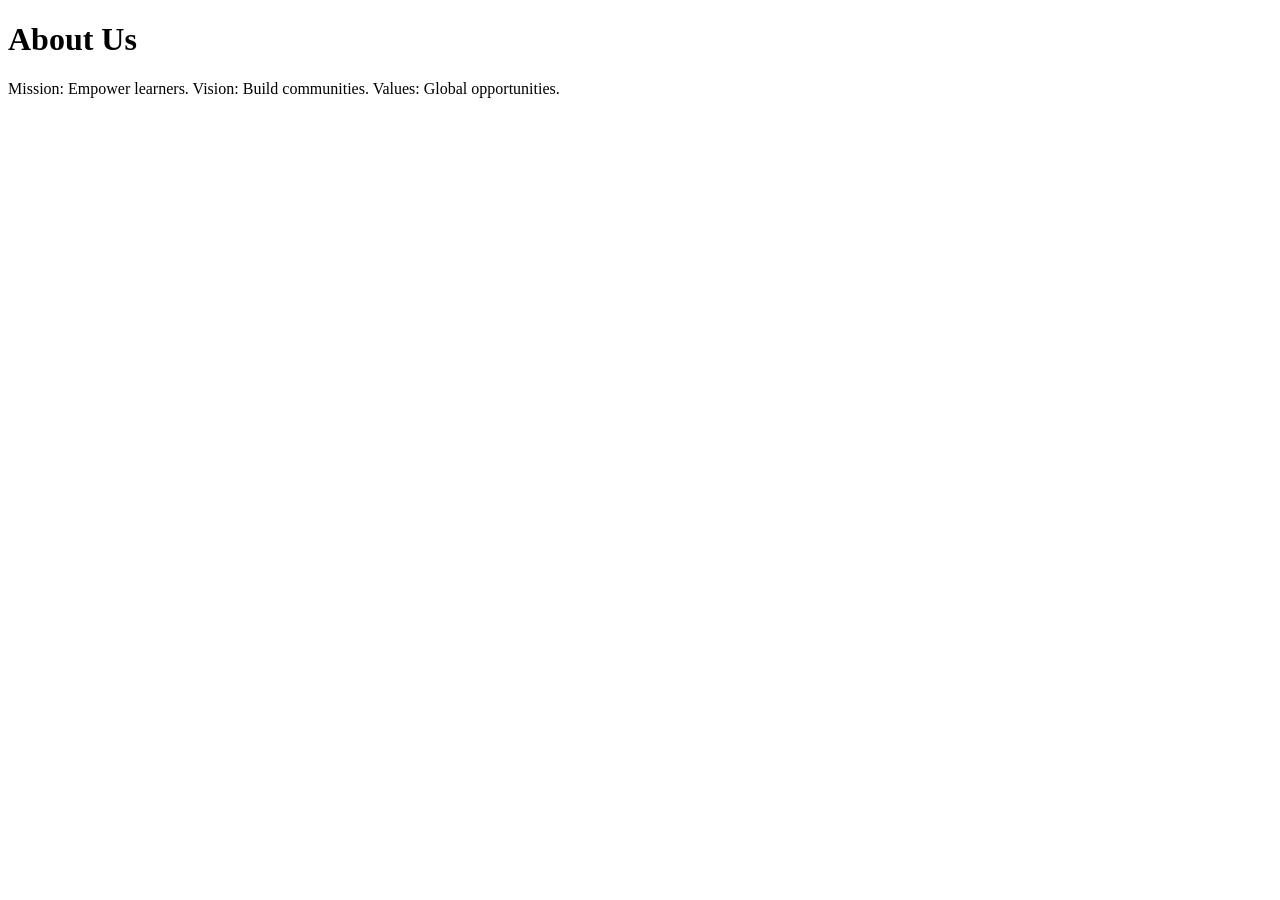
==== about.html @ 029aaf53 "Add files via upload" ====
<!DOCTYPE html>
<html>
<head>
  <title>About Us - Nexus University</title>
  <link rel="stylesheet" href="css/style.css">
</head>
<body>
  <h1>About Us</h1>
  <p>Mission: Empower learners. Vision: Build communities. Values: Global opportunities.</p>
</body>
</html>
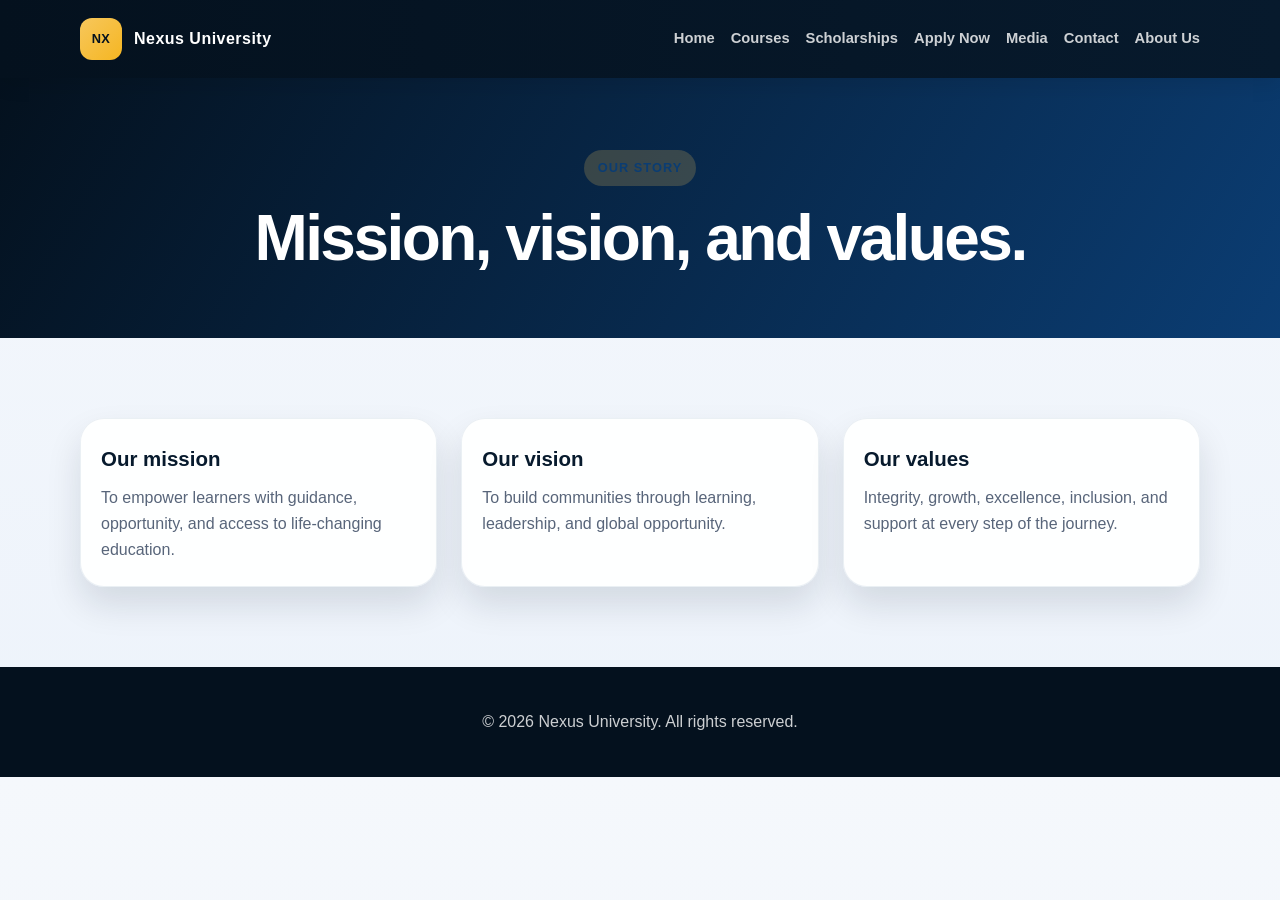
==== commit bb4ca8ef: "Modernize the Nexus University website styling and improve all pages." ====
--- a/about.html
+++ b/about.html
@@ -1,11 +1,59 @@
-<!DOCTYPE html>
-<html>
-<head>
-  <title>About Us - Nexus University</title>
-  <link rel="stylesheet" href="css/style.css">
-</head>
-<body>
-  <h1>About Us</h1>
-  <p>Mission: Empower learners. Vision: Build communities. Values: Global opportunities.</p>
-</body>
-</html>
+<!DOCTYPE html>
+<html lang="en">
+<head>
+  <meta charset="UTF-8" />
+  <meta name="viewport" content="width=device-width, initial-scale=1.0" />
+  <title>About Us - Nexus University</title>
+  <link rel="stylesheet" href="style.css.css" />
+</head>
+<body>
+  <header class="site-header">
+    <div class="container nav">
+      <div class="brand"><span class="brand-mark">NX</span> Nexus University</div>
+      <nav class="main-nav" aria-label="Main navigation">
+        <a href="index.html">Home</a>
+        <a href="courses.html">Courses</a>
+        <a href="scholarships.html">Scholarships</a>
+        <a href="apply.html">Apply Now</a>
+        <a href="media.html">Media</a>
+        <a href="contact.html">Contact</a>
+        <a href="about.html">About Us</a>
+      </nav>
+    </div>
+  </header>
+
+  <main>
+    <section class="page-hero small-hero">
+      <div class="container">
+        <span class="eyebrow">Our story</span>
+        <h1>Mission, vision, and values.</h1>
+      </div>
+    </section>
+
+    <section class="section">
+      <div class="container">
+        <div class="info-grid three-up">
+          <div class="info-card">
+            <h3>Our mission</h3>
+            <p>To empower learners with guidance, opportunity, and access to life-changing education.</p>
+          </div>
+          <div class="info-card">
+            <h3>Our vision</h3>
+            <p>To build communities through learning, leadership, and global opportunity.</p>
+          </div>
+          <div class="info-card">
+            <h3>Our values</h3>
+            <p>Integrity, growth, excellence, inclusion, and support at every step of the journey.</p>
+          </div>
+        </div>
+      </div>
+    </section>
+  </main>
+
+  <footer class="site-footer">
+    <div class="container footer-inner">
+      <p>© 2026 Nexus University. All rights reserved.</p>
+    </div>
+  </footer>
+</body>
+</html>
--- a/style.css.css
+++ b/style.css.css
@@ -0,0 +1,500 @@
+/* Nexus University modern design */
+:root {
+  --navy: #071a2d;
+  --navy-deep: #04111e;
+  --blue: #0b3d73;
+  --gold: #f7c75c;
+  --gold-2: #f5b622;
+  --white: #ffffff;
+  --soft: #eef4fb;
+  --gray: #58657a;
+  --shadow: 0 18px 35px rgba(7, 26, 45, 0.12);
+}
+
+* {
+  box-sizing: border-box;
+}
+
+html {
+  scroll-behavior: smooth;
+}
+
+body {
+  margin: 0;
+  font-family: Arial, Helvetica, sans-serif;
+  background: linear-gradient(180deg, #f5f8fc 0%, #edf3fb 100%);
+  color: var(--navy);
+  line-height: 1.6;
+}
+
+a {
+  text-decoration: none;
+}
+
+img, video {
+  max-width: 100%;
+  display: block;
+}
+
+.container {
+  width: min(1120px, calc(100% - 32px));
+  margin: 0 auto;
+}
+
+.site-header {
+  background: linear-gradient(90deg, var(--navy-deep), var(--navy));
+  position: sticky;
+  top: 0;
+  z-index: 20;
+  box-shadow: 0 8px 18px rgba(0, 0, 0, 0.08);
+}
+
+.nav {
+  display: flex;
+  align-items: center;
+  justify-content: space-between;
+  min-height: 78px;
+  gap: 20px;
+}
+
+.brand {
+  display: inline-flex;
+  align-items: center;
+  gap: 12px;
+  color: var(--white);
+  font-weight: 700;
+  letter-spacing: 0.03em;
+}
+
+.brand-mark {
+  display: inline-flex;
+  align-items: center;
+  justify-content: center;
+  width: 42px;
+  height: 42px;
+  border-radius: 12px;
+  background: linear-gradient(135deg, var(--gold), var(--gold-2));
+  color: var(--navy-deep);
+  font-size: 0.8rem;
+  font-weight: 800;
+}
+
+.main-nav {
+  display: flex;
+  flex-wrap: wrap;
+  align-items: center;
+  justify-content: flex-end;
+  gap: 16px;
+}
+
+.main-nav a {
+  color: rgba(255,255,255,0.8);
+  font-size: 0.92rem;
+  font-weight: 600;
+  transition: color 0.2s ease;
+}
+
+.main-nav a:hover {
+  color: var(--gold);
+}
+
+.hero {
+  background: radial-gradient(circle at top left, rgba(247,199,92,0.22), transparent 35%),
+              linear-gradient(135deg, #edf5ff 0%, #dfeeff 50%, #eef4fb 100%);
+  padding: 90px 0 60px;
+}
+
+.hero-grid {
+  display: grid;
+  grid-template-columns: 1.2fr 0.8fr;
+  align-items: center;
+  gap: 32px;
+}
+
+.eyebrow {
+  display: inline-block;
+  padding: 8px 14px;
+  border-radius: 999px;
+  background: rgba(247,199,92,0.2);
+  color: var(--blue);
+  font-size: 0.8rem;
+  font-weight: 700;
+  letter-spacing: 0.08em;
+  text-transform: uppercase;
+}
+
+.eyebrow.dark {
+  background: rgba(11,61,115,0.08);
+  color: var(--blue);
+}
+
+.hero-copy h1,
+.page-hero h1 {
+  margin: 18px 0 16px;
+  font-size: clamp(2.2rem, 5vw, 4rem);
+  line-height: 1.08;
+  letter-spacing: -0.04em;
+}
+
+.hero-copy p {
+  font-size: 1.08rem;
+  color: var(--gray);
+  max-width: 600px;
+  margin: 0;
+}
+
+.cta-row {
+  display: flex;
+  flex-wrap: wrap;
+  gap: 14px;
+  margin-top: 28px;
+}
+
+.btn {
+  display: inline-flex;
+  align-items: center;
+  justify-content: center;
+  min-height: 48px;
+  padding: 0 22px;
+  border-radius: 12px;
+  font-weight: 700;
+  transition: transform 0.2s ease, box-shadow 0.2s ease;
+}
+
+.btn:hover {
+  transform: translateY(-1px);
+}
+
+.btn-primary {
+  background: linear-gradient(135deg, var(--gold), var(--gold-2));
+  color: var(--navy-deep);
+  box-shadow: 0 12px 30px rgba(247,199,92,0.4);
+}
+
+.btn-secondary {
+  background: var(--white);
+  color: var(--navy);
+  border: 1px solid rgba(7,26,45,0.1);
+}
+
+.stats-row {
+  display: grid;
+  grid-template-columns: repeat(3, minmax(100px, 1fr));
+  gap: 16px;
+  margin-top: 34px;
+}
+
+.stat-card {
+  background: rgba(255,255,255,0.78);
+  border: 1px solid rgba(11,61,115,0.08);
+  border-radius: 18px;
+  padding: 18px 16px;
+  text-align: center;
+  box-shadow: var(--shadow);
+}
+
+.stat-card strong {
+  display: block;
+  font-size: 1.6rem;
+  color: var(--navy);
+}
+
+.stat-card span {
+  color: var(--gray);
+  font-size: 0.85rem;
+}
+
+.hero-visual {
+  display: flex;
+  justify-content: center;
+}
+
+.portrait-card {
+  width: min(100%, 420px);
+  min-height: 440px;
+  border-radius: 32px;
+  background: linear-gradient(145deg, #0d2747, #0a1f36 55%, #1b3f5f);
+  box-shadow: var(--shadow);
+  position: relative;
+  overflow: hidden;
+}
+
+.portrait-card::before {
+  content: "";
+  position: absolute;
+  inset: 20px 20px auto auto;
+  width: 150px;
+  height: 150px;
+  border-radius: 50%;
+  background: rgba(247,199,92,0.16);
+}
+
+.portrait-placeholder {
+  position: absolute;
+  inset: 50% auto auto 50%;
+  transform: translate(-50%, -50%);
+  width: 180px;
+  height: 180px;
+  border-radius: 50%;
+  background: linear-gradient(135deg, #f7c75c, #d9a827);
+  color: var(--navy-deep);
+  font-weight: 800;
+  font-size: 1.4rem;
+  display: grid;
+  place-items: center;
+  border: 8px solid rgba(255,255,255,0.7);
+}
+
+.section {
+  padding: 80px 0;
+}
+
+.alt-section {
+  background: rgba(10, 33, 57, 0.03);
+}
+
+.section-heading {
+  text-align: center;
+  margin-bottom: 32px;
+}
+
+.section-heading.left {
+  text-align: left;
+}
+
+.section-heading h2 {
+  margin: 12px 0 0;
+  font-size: clamp(1.8rem, 3vw, 2.8rem);
+  line-height: 1.2;
+}
+
+.feature-grid,
+.card-grid,
+.info-grid,
+.gallery-grid {
+  display: grid;
+  gap: 24px;
+}
+
+.feature-grid {
+  grid-template-columns: repeat(3, minmax(0, 1fr));
+}
+
+.feature-card,
+.program-card,
+.info-card,
+.contact-form-wrap,
+.form-card {
+  background: rgba(255,255,255,0.92);
+  border: 1px solid rgba(11,61,115,0.08);
+  border-radius: 24px;
+  box-shadow: var(--shadow);
+}
+
+.feature-card {
+  padding: 28px 22px;
+}
+
+.icon {
+  width: 52px;
+  height: 52px;
+  display: grid;
+  place-items: center;
+  background: linear-gradient(135deg, rgba(247,199,92,0.25), rgba(11,61,115,0.08));
+  border-radius: 16px;
+  color: var(--navy);
+  font-weight: 800;
+  margin-bottom: 16px;
+}
+
+.feature-card h3,
+.program-body h3,
+.info-card h3 {
+  margin: 0 0 10px;
+  font-size: 1.28rem;
+}
+
+.feature-card p,
+.program-body p,
+.info-card p {
+  margin: 0;
+  color: var(--gray);
+}
+
+.card-grid {
+  grid-template-columns: repeat(3, minmax(0, 1fr));
+}
+
+.program-card {
+  overflow: hidden;
+}
+
+.program-image {
+  min-height: 200px;
+  background-size: cover;
+  background-position: center;
+}
+
+.program-one {
+  background: linear-gradient(135deg, rgba(247,199,92,0.45), rgba(11,61,115,0.8)), linear-gradient(120deg, #dfeeff, #8eb9ff);
+}
+
+.program-two {
+  background: linear-gradient(135deg, rgba(11,61,115,0.5), rgba(18,103,170,0.35)), linear-gradient(120deg, #e5f0ff, #b4d4ff);
+}
+
+.program-three {
+  background: linear-gradient(135deg, rgba(247,199,92,0.45), rgba(31,80,121,0.7)), linear-gradient(120deg, #f7f0d1, #f1cb6d);
+}
+
+.program-body {
+  padding: 22px 20px 24px;
+}
+
+.video-wrap {
+  display: grid;
+  gap: 24px;
+}
+
+.video-box {
+  background: var(--navy-deep);
+  border-radius: 28px;
+  padding: 18px;
+  box-shadow: var(--shadow);
+}
+
+.video-box video {
+  width: 100%;
+  border-radius: 18px;
+  background: #000;
+}
+
+.page-hero {
+  background: linear-gradient(120deg, var(--navy-deep), var(--blue));
+  padding: 80px 0 48px;
+  color: var(--white);
+  text-align: center;
+}
+
+.small-hero {
+  padding-top: 72px;
+}
+
+.info-grid {
+  grid-template-columns: repeat(3, minmax(0, 1fr));
+}
+
+.info-card {
+  padding: 24px 20px;
+}
+
+.contact-grid {
+  display: grid;
+  grid-template-columns: 1.2fr 0.8fr;
+  gap: 26px;
+}
+
+.contact-form-wrap,
+.form-card {
+  padding: 24px;
+}
+
+.contact-form {
+  display: grid;
+  gap: 18px;
+}
+
+.contact-form input,
+.contact-form textarea {
+  width: 100%;
+  border: 1px solid rgba(11,61,115,0.12);
+  border-radius: 14px;
+  padding: 14px 16px;
+  font: inherit;
+  background: #f7faff;
+}
+
+.form-row {
+  display: grid;
+  grid-template-columns: repeat(2, minmax(0, 1fr));
+  gap: 16px;
+}
+
+.contact-card {
+  padding: 26px 22px;
+}
+
+.gallery-grid {
+  grid-template-columns: repeat(3, minmax(0, 1fr));
+}
+
+.gallery-item {
+  min-height: 260px;
+  border-radius: 24px;
+  display: grid;
+  place-items: center;
+  font-weight: 700;
+  letter-spacing: 0.03em;
+  color: var(--white);
+  box-shadow: var(--shadow);
+}
+
+.gallery-one {
+  background: linear-gradient(135deg, rgba(11,61,115,0.7), rgba(247,199,92,0.4));
+}
+
+.gallery-two {
+  background: linear-gradient(135deg, rgba(17,86,129,0.8), rgba(18,53,86,0.8));
+}
+
+.gallery-three {
+  background: linear-gradient(135deg, rgba(247,199,92,0.5), rgba(11,61,115,0.75));
+}
+
+.site-footer {
+  background: var(--navy-deep); 
+  color: rgba(255,255,255,0.8);
+  padding: 26px 0;
+}
+
+.footer-inner {
+  display: flex;
+  justify-content: center;
+}
+
+@media (max-width: 860px) {
+  .hero-grid,
+  .feature-grid,
+  .card-grid,
+  .info-grid,
+  .contact-grid,
+  .gallery-grid {
+    grid-template-columns: 1fr;
+  }
+
+  .nav {
+    flex-direction: column;
+    justify-content: center;
+    padding: 16px 0;
+  }
+
+  .main-nav {
+    justify-content: center;
+  }
+
+  .page-hero,
+  .hero {
+    padding-top: 64px;
+  }
+}
+
+@media (max-width: 560px) {
+  .stats-row,
+  .form-row {
+    grid-template-columns: 1fr;
+  }
+
+  .brand {
+    font-size: 0.95rem;
+  }
+}
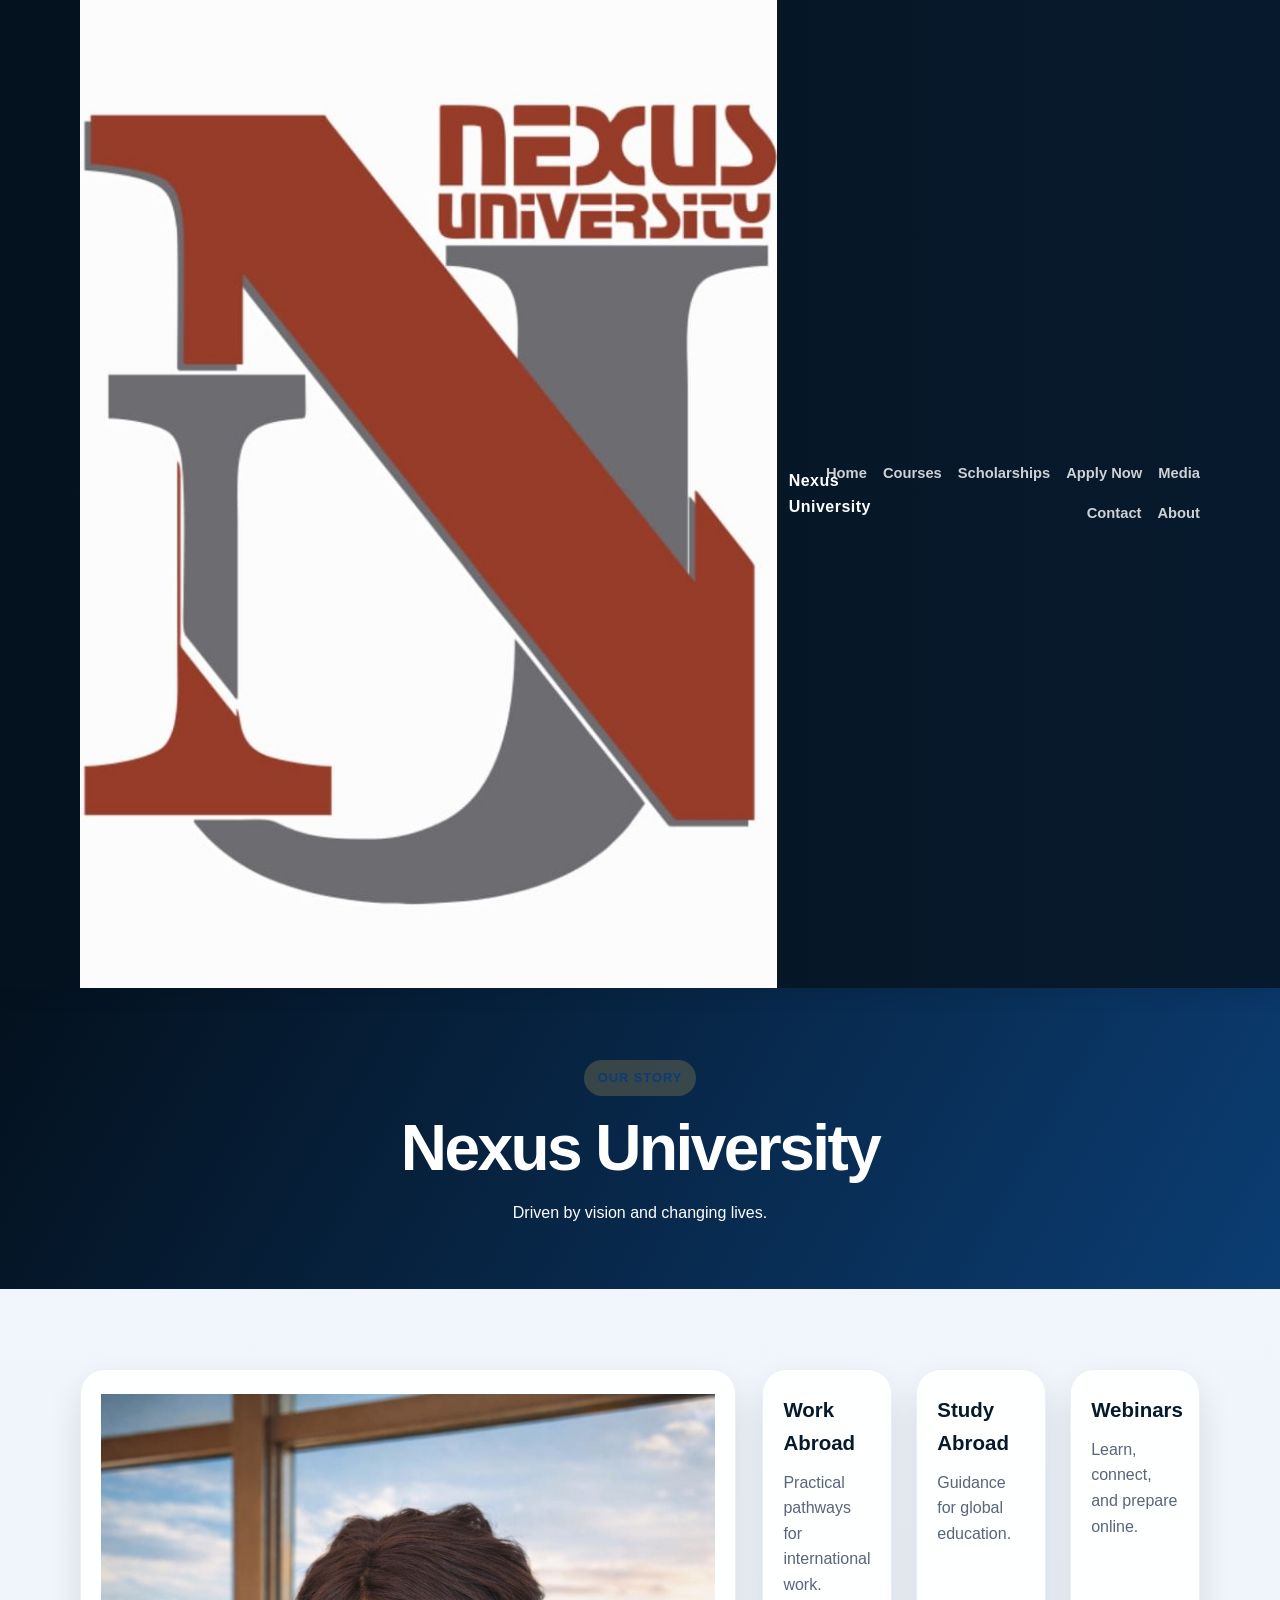
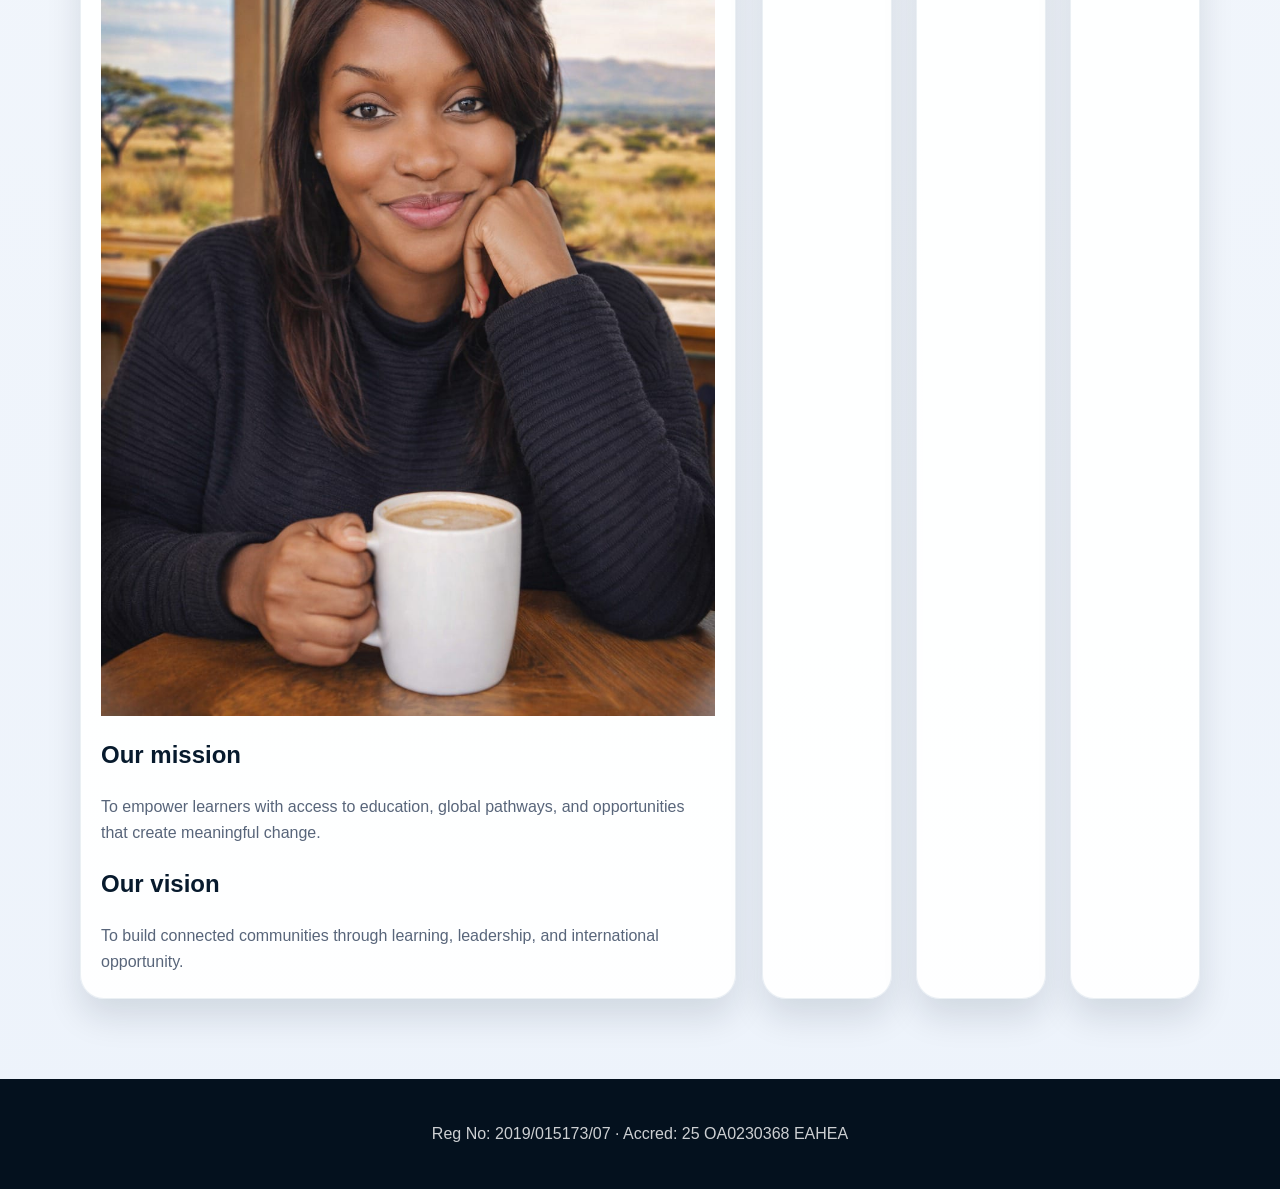
==== commit 8be8d0f8: "Add Nexus University branding, contact details, real logo, president photo, video, and programme mes" ====
--- a/about.html
+++ b/about.html
@@ -1,59 +1,4 @@
 <!DOCTYPE html>
-<html lang="en">
-<head>
-  <meta charset="UTF-8" />
-  <meta name="viewport" content="width=device-width, initial-scale=1.0" />
-  <title>About Us - Nexus University</title>
-  <link rel="stylesheet" href="style.css.css" />
-</head>
-<body>
-  <header class="site-header">
-    <div class="container nav">
-      <div class="brand"><span class="brand-mark">NX</span> Nexus University</div>
-      <nav class="main-nav" aria-label="Main navigation">
-        <a href="index.html">Home</a>
-        <a href="courses.html">Courses</a>
-        <a href="scholarships.html">Scholarships</a>
-        <a href="apply.html">Apply Now</a>
-        <a href="media.html">Media</a>
-        <a href="contact.html">Contact</a>
-        <a href="about.html">About Us</a>
-      </nav>
-    </div>
-  </header>
-
-  <main>
-    <section class="page-hero small-hero">
-      <div class="container">
-        <span class="eyebrow">Our story</span>
-        <h1>Mission, vision, and values.</h1>
-      </div>
-    </section>
-
-    <section class="section">
-      <div class="container">
-        <div class="info-grid three-up">
-          <div class="info-card">
-            <h3>Our mission</h3>
-            <p>To empower learners with guidance, opportunity, and access to life-changing education.</p>
-          </div>
-          <div class="info-card">
-            <h3>Our vision</h3>
-            <p>To build communities through learning, leadership, and global opportunity.</p>
-          </div>
-          <div class="info-card">
-            <h3>Our values</h3>
-            <p>Integrity, growth, excellence, inclusion, and support at every step of the journey.</p>
-          </div>
-        </div>
-      </div>
-    </section>
-  </main>
-
-  <footer class="site-footer">
-    <div class="container footer-inner">
-      <p>© 2026 Nexus University. All rights reserved.</p>
-    </div>
-  </footer>
-</body>
-</html>
+<html lang="en"><head><meta charset="UTF-8"><meta name="viewport" content="width=device-width, initial-scale=1.0"><title>About Nexus University</title><link rel="stylesheet" href="style.css.css"></head><body>
+<header class="site-header"><div class="container nav"><a class="brand" href="index.html"><img src="nexus logo.jpeg" alt="Nexus University logo" class="site-logo"><span>Nexus University</span></a><nav class="main-nav"><a href="index.html">Home</a><a href="courses.html">Courses</a><a href="scholarships.html">Scholarships</a><a href="apply.html">Apply Now</a><a href="media.html">Media</a><a href="contact.html">Contact</a><a href="about.html">About</a></nav></div></header>
+<main><section class="page-hero small-hero"><div class="container"><span class="eyebrow">Our story</span><h1>Nexus University</h1><p>Driven by vision and changing lives.</p></div></section><section class="section"><div class="container contact-grid"><div class="info-card"><img src="Your photo → president_coffee.jpg.jpeg" alt="Nexus University President" class="about-photo"><h2>Our mission</h2><p>To empower learners with access to education, global pathways, and opportunities that create meaningful change.</p><h2>Our vision</h2><p>To build connected communities through learning, leadership, and international opportunity.</p></div><div class="info-grid"><div class="info-card"><h3>Work Abroad</h3><p>Practical pathways for international work.</p></div><div class="info-card"><h3>Study Abroad</h3><p>Guidance for global education.</p></div><div class="info-card"><h3>Webinars</h3><p>Learn, connect, and prepare online.</p></div></div></div></section></main><footer class="site-footer"><div class="container footer-inner"><p>Reg No: 2019/015173/07 · Accred: 25 OA0230368 EAHEA</p></div></footer></body></html>
